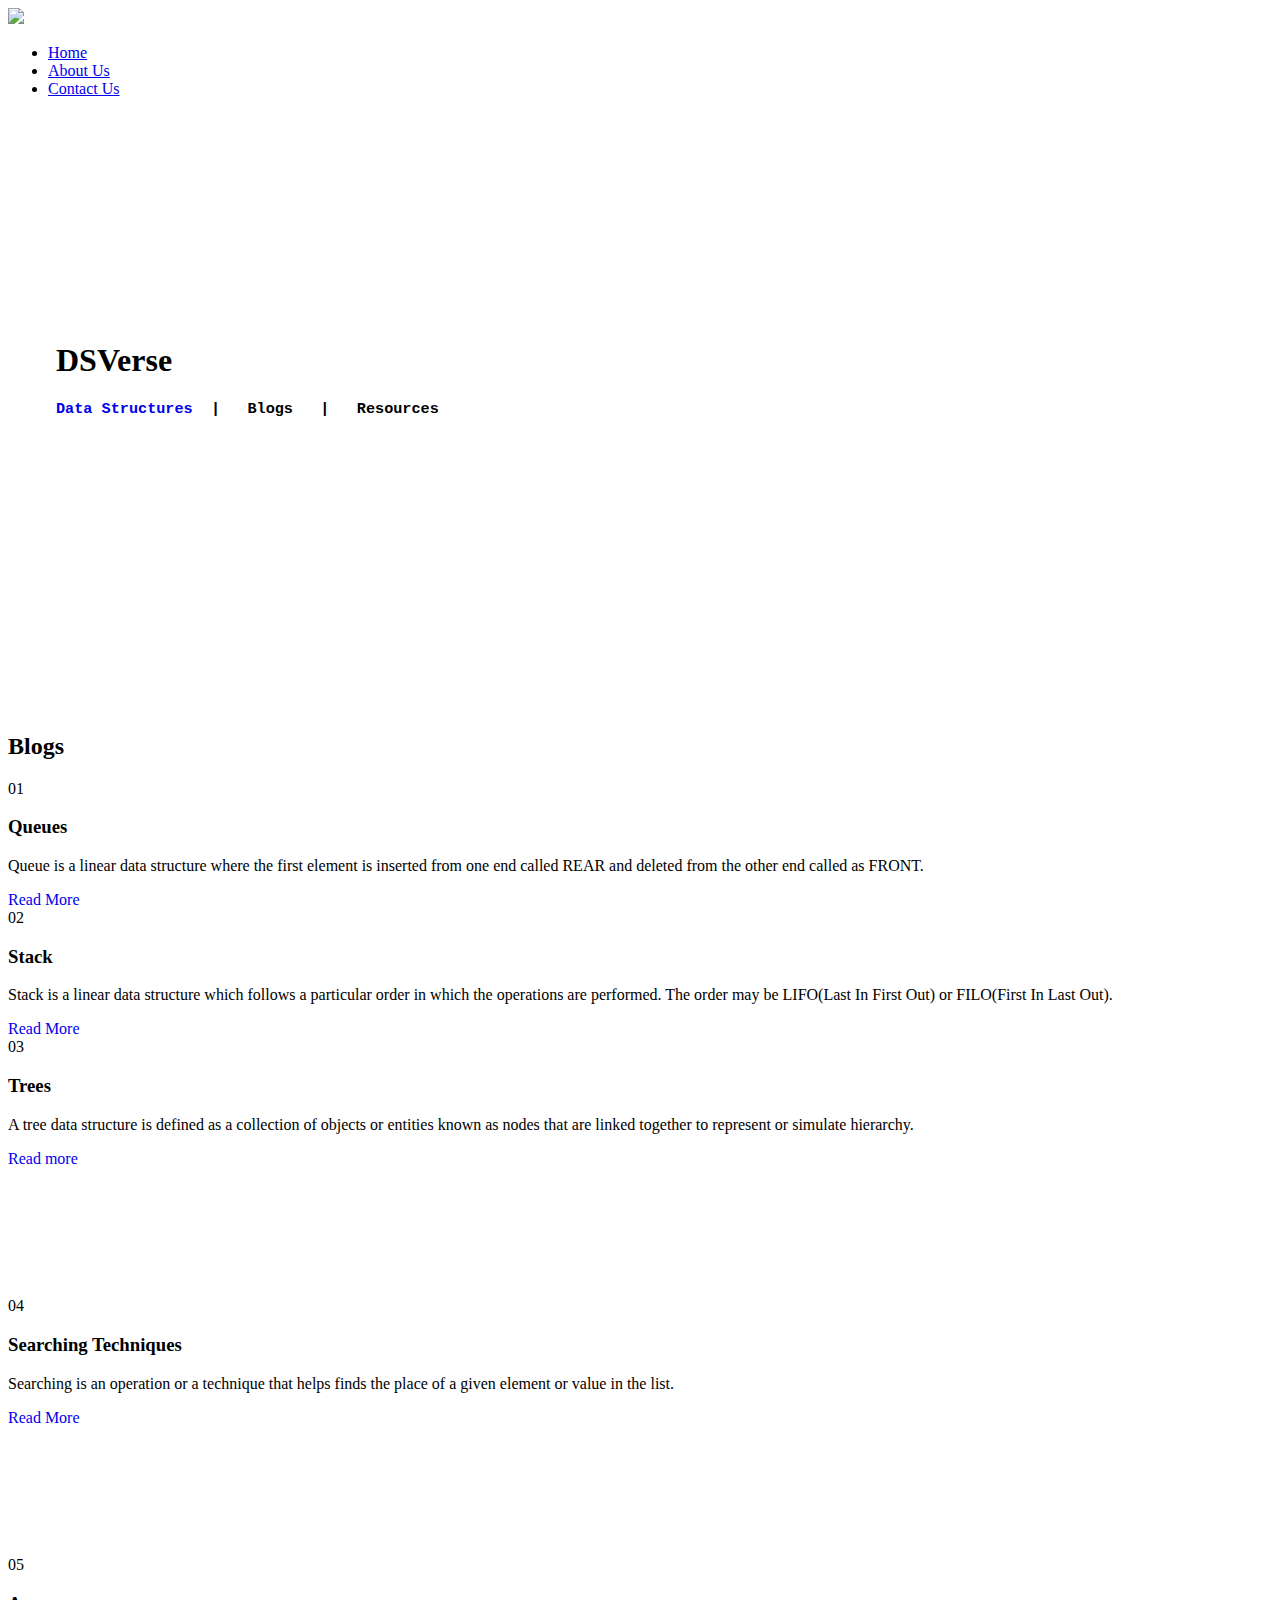
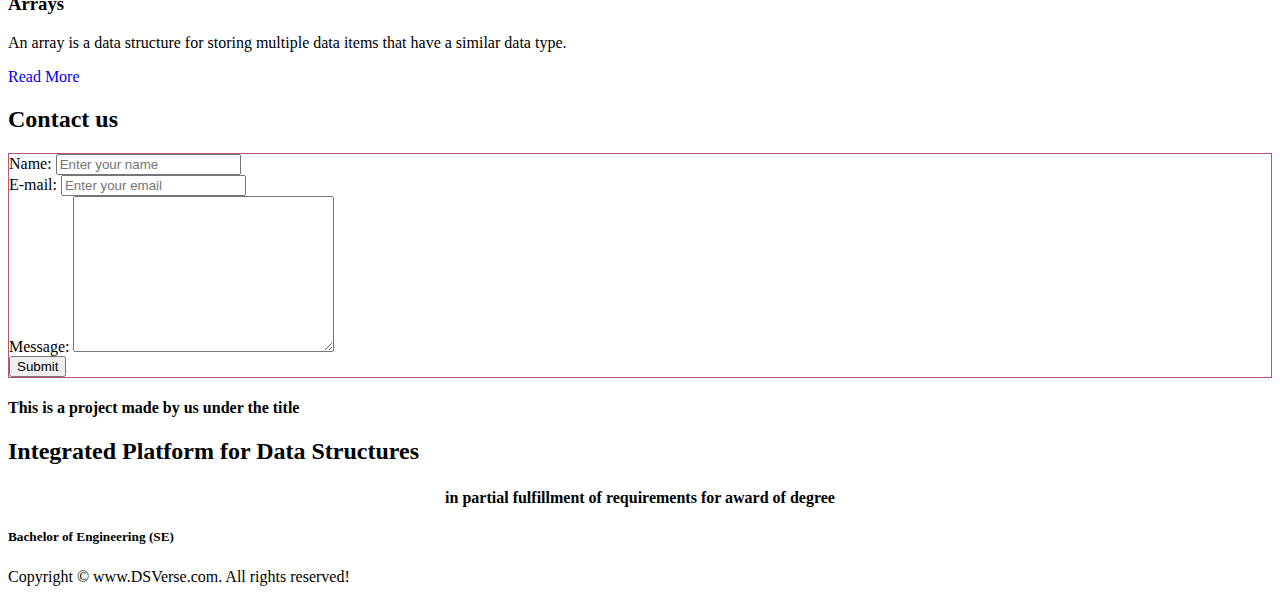
==== index.html @ 15418848 "Minor Fixes" ====
<!DOCTYPE html>
<html lang="en">

<head>

     <title>DSVerse</title>
     <meta charset="UTF-8">
     <meta http-equiv="X-UA-Compatible" content="IE=Edge">
     <meta name="description" content="">
     <meta name="keywords" content="">
     <meta name="author" content="">
     <meta name="viewport" content="width=device-width, initial-scale=1, maximum-scale=1">

     <link rel="stylesheet" href="css/style.css">
     <link rel="icon" href="/images/logo1.jpg">

</head>

<body id="top" data-spy="scroll" data-target="navbar-collapse" data-offset="50">

     <!-- MENU -->
     <navbar id="navbar">
          <div id="logo">
               <img src="images/logo1.jpg" alt=" ">
          </div>
          <ul>


               <li class="item"><a href="#home" class="smoothScroll">Home</a></li>
               <!-- <li class="item"><a href="#team" class="smoothScroll">Our Members</a></li> -->
               <li class="item"><a href="About us/about.html" class="smoothScroll">About Us</a></li>
               
               <!-- <li class="item"><a href="#review" class="smoothScroll">Reviews</a></li> -->
               <li class="item"><a href="#contact" class="smoothScroll">Contact Us</a></li>
          </ul>
     </navbar>

     <!-- HOME -->
     <section id="home">
          <div class="r1">

               <div class="home-slider">
                    <div class="item item-first">
                         <div class="caption">
                              <div class="imgobj" style="display: inline-block;
                              margin: -388px 37px 50px;
                              padding: 10px 6px 16px 1px;">
                              <img src="/images/homeObj1.png" style="width: 678px;
                              height: 819px;
                              margin: 15px 41px 522px 776px;
                              padding: 20px 20px 20px 20px;" alt=" ">

                              </div>
                              <div class="container1" style="margin: -1222px -22px 244px 21px;
                              width: 36%;
                              padding: 32px 27px;
                              display: inline-block;">
                                   
                                        
                                        <h1>DSVerse</h1>
                                        
                                        <h3><pre><a href =#feature rel="noopener noreferrer" style="text-decoration: none;">Data Structures</a>  |   <a  rel="noopener noreferrer" style="text-decoration: none;">Blogs  </a> |   <a  rel="noopener noreferrer" style="text-decoration: none;">Resources</a></pre></h3>
                                        <!--<a href="#feature" class="dis-more smoothScroll">Discover more</a>-->
                                  
                              </div>
                         </div>
                    </div>

               </div>
          </div>
     </section>

     <!-- FEATURE -->
     
     <section id="feature">
          <div class="primary">
               <h2 class="h-primary center">Blogs</h2>

          </div>
          <div class="container">
               <div class="row">

                    <div class="colfeat">
                         <div class="feature-thumb">
                              <span>01</span>
                              <h3>Queues</h3>
                              <p>Queue is a linear data structure where the first element is inserted from one end called REAR and deleted from the other end called as FRONT.</p>
                              <a href="/Anas/index_a.html"  rel="noopener noreferrer" style="text-decoration: none;">Read More</a>
                         </div>
                    </div>

                    <div class="colfeat">
                         <div class="feature-thumb">
                              <span>02</span>
                              <h3>Stack</h3>
                              <p>Stack is a linear data structure which follows a particular order in which the operations are performed. The order may be LIFO(Last In First Out) or FILO(First In Last Out).</p>
                              <a href="/z_html/Stack-blog.html"  rel="noopener noreferrer" style="text-decoration: none;">Read More</a>
                         
                         </div>
                    </div>

                    <div class="colfeat">
                         <div class="feature-thumb" style="height: 259px;">
                              <span>03</span>
                              <h3>Trees</h3>
                              <p>A tree data structure is defined as a collection of objects or entities known as nodes that are linked together to represent or simulate hierarchy.
                              </p>

                              <a href="/tanmay-Trees/index_t.html" rel="noopener noreferrer" style="text-decoration: none;">Read more</a>
                              
                         </div>
                    </div>
                    <div class="colfeat">
                         <div class="feature-thumb" style="height: 259px;">
                              <span>04</span>
                              <h3>Searching Techniques</h3>
                              <p>Searching is an operation or a technique that helps finds the place of a given element or value in the list.</p>
                              <a href="/sachin1/temp.html"  rel="noopener noreferrer" style="text-decoration: none;">Read More</a>
                         </div>
                    </div>
                    <div class="colfeat">
                         <div class="feature-thumb">
                              <span>05</span>
                              <h3>Arrays</h3>
                              <p>An array is a data structure for storing multiple data items that have a similar data type.</p>
                              <a href="/PG/index_p.html"  rel="noopener noreferrer" style="text-decoration: none;">Read More</a>
                         
                         </div>
                    </div>

               </div>
          </div>
     </section>

      


    
     <section id="contact">
          <div class="primary">
               <h2 class="h-primary center">Contact us </h2>
               <!-- <h2 class="h-primary center">Our Members</h2> -->

          </div>

          
          <div id="contact-box">
               <form action="noaction.php">
                    
                         <div class="container1" style="border: 1px solid #ba5273;">

                              <div class="form-group">
                                   <label for="name">Name:</label>
                                  <input type="text" id="name" placeholder="Enter your name">

                              </div >
                              <div class="form-group">
                                   <label for="email">E-mail:</label>
                                   <input type="email" id="email" placeholder="Enter your email">

                              </div>
                              <div class="form-group">
                                   <label for="message">Message:</label>
                                   
                                   <textarea name="message" id="message" cols="30" rows="10"  placeholder="Tell us about your message"  required="">
                                   
                                   </textarea>
                              </div>
             
                              <button class="btn3">Submit</button><br>
                              
                         </div>
                        
                   
                    
                    
               </form>
          </div>
     </section>

     <section>
          <div class="bottom3">
          <p><h4 class="bottom">
               This is a project made by us under the title

          </h4> 
          </p>
          <p><h2 class="bottom1">
               Integrated Platform for Data Structures
          </p>
               
          </h2>
          <p>
               <h4 style="color: black; text-align: center;">
                    in partial fulfillment of requirements for award of degree

               </h4>
          </p>
          <p>
               <h5 class="bottom">
                    Bachelor of Engineering (SE)

               </h5>
          </p>
        </div>  
        
        </section>  


     




     <footer>
          <div class="foo f1">
              Copyright &copy; www.DSVerse.com. All rights reserved!
          </div>
      </footer>

</body>

</html>
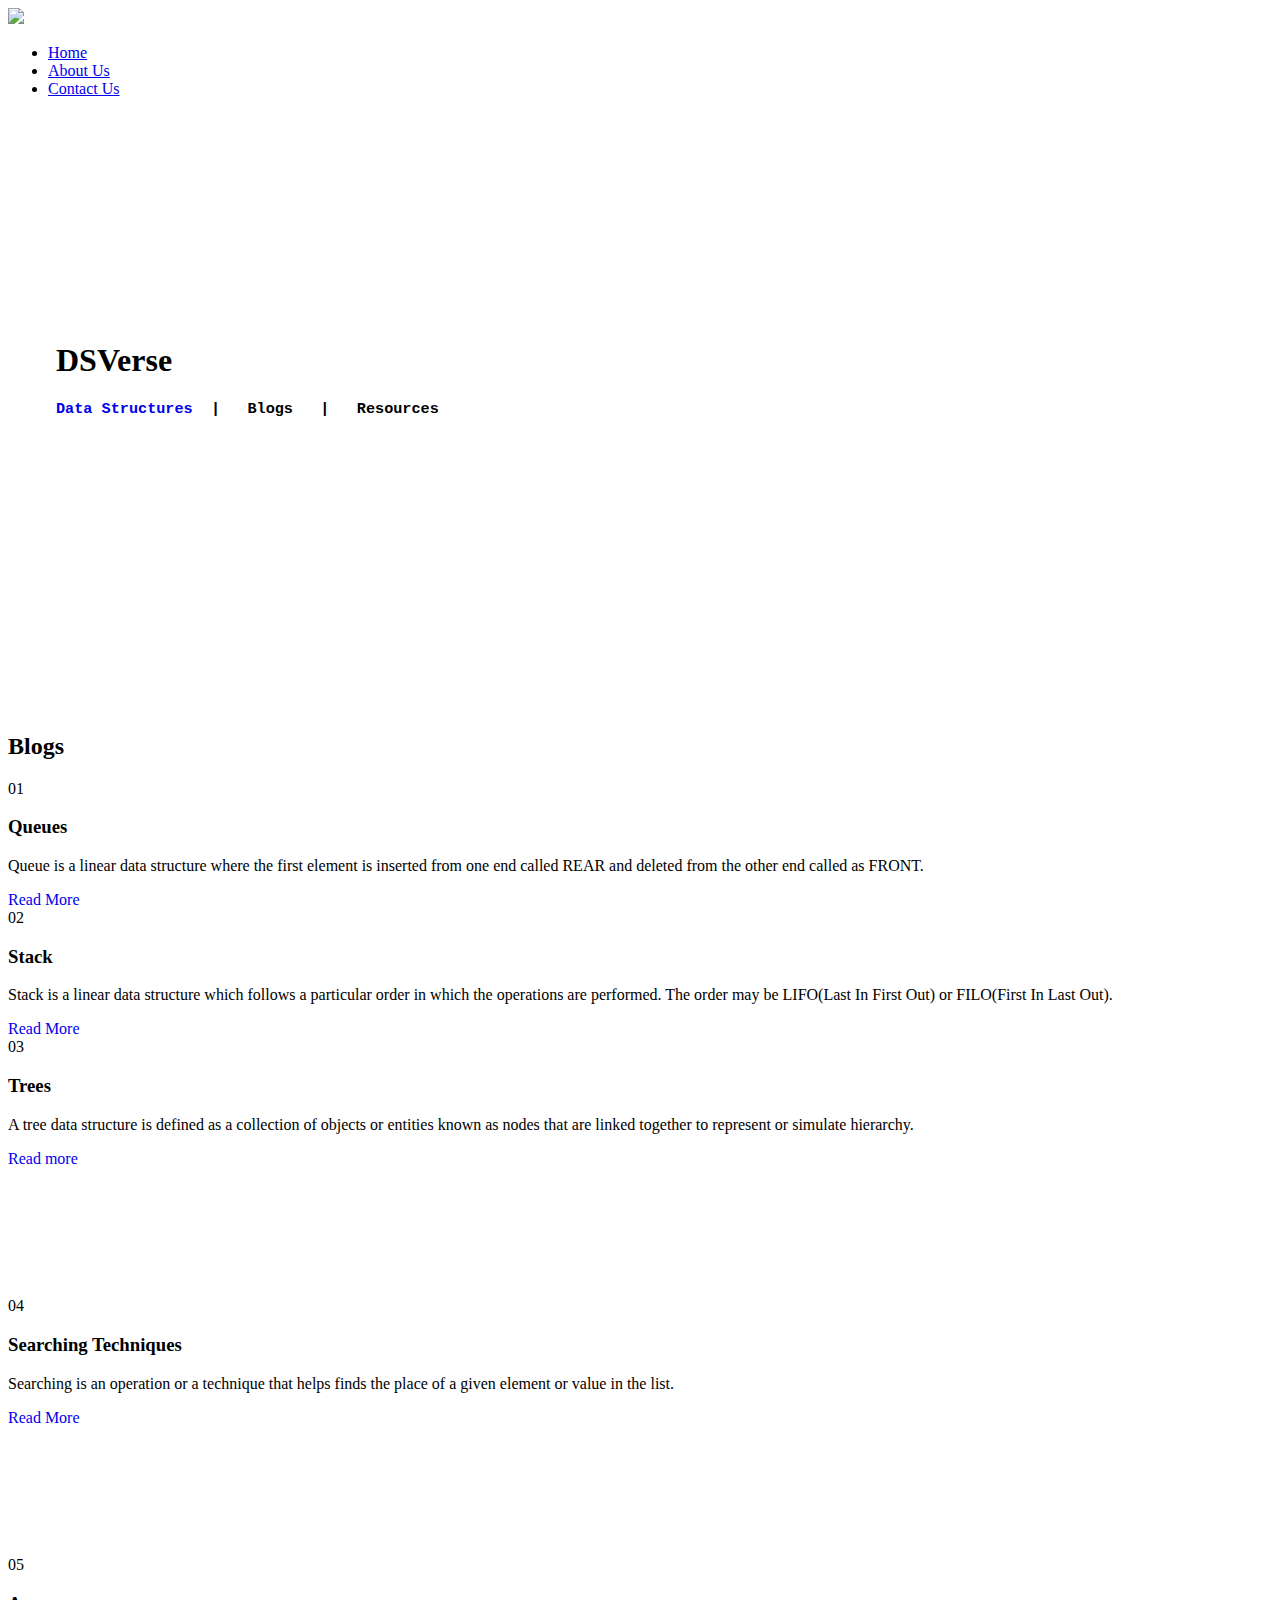
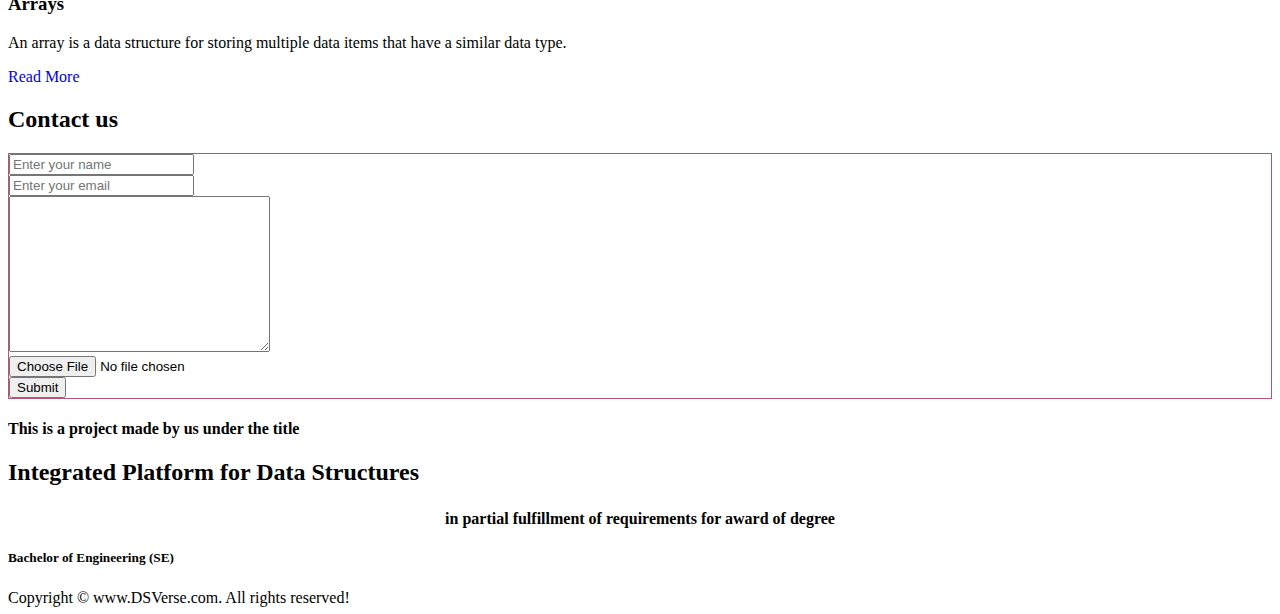
==== commit 466512f3: "Improvements in Contact form" ====
--- a/index.html
+++ b/index.html
@@ -145,29 +145,36 @@
 
           
           <div id="contact-box">
-               <form action="noaction.php">
+               <form action="POST" data-netlify="true">
                     
                          <div class="container1" style="border: 1px solid #ba5273;">
 
                               <div class="form-group">
-                                   <label for="name">Name:</label>
                                   <input type="text" id="name" placeholder="Enter your name">
 
                               </div >
                               <div class="form-group">
-                                   <label for="email">E-mail:</label>
                                    <input type="email" id="email" placeholder="Enter your email">
 
                               </div>
                               <div class="form-group">
-                                   <label for="message">Message:</label>
                                    
                                    <textarea name="message" id="message" cols="30" rows="10"  placeholder="Tell us about your message"  required="">
                                    
                                    </textarea>
                               </div>
+                              <div class="form-group">
+                                   
+                                   <input type="file" name="myfile" id="myfile" cols="30" rows="10"  placeholder="Upload Your file"  required="">
+                                   
+
+                              </div>
+                              <div class="form-group">
+                                   <div data-netlify-recaptcha="true"></div>
+                              </div>
              
-                              <button class="btn3">Submit</button><br>
+             
+                              <button class="btn3" type="submit">Submit</button><br>
                               
                          </div>
                         
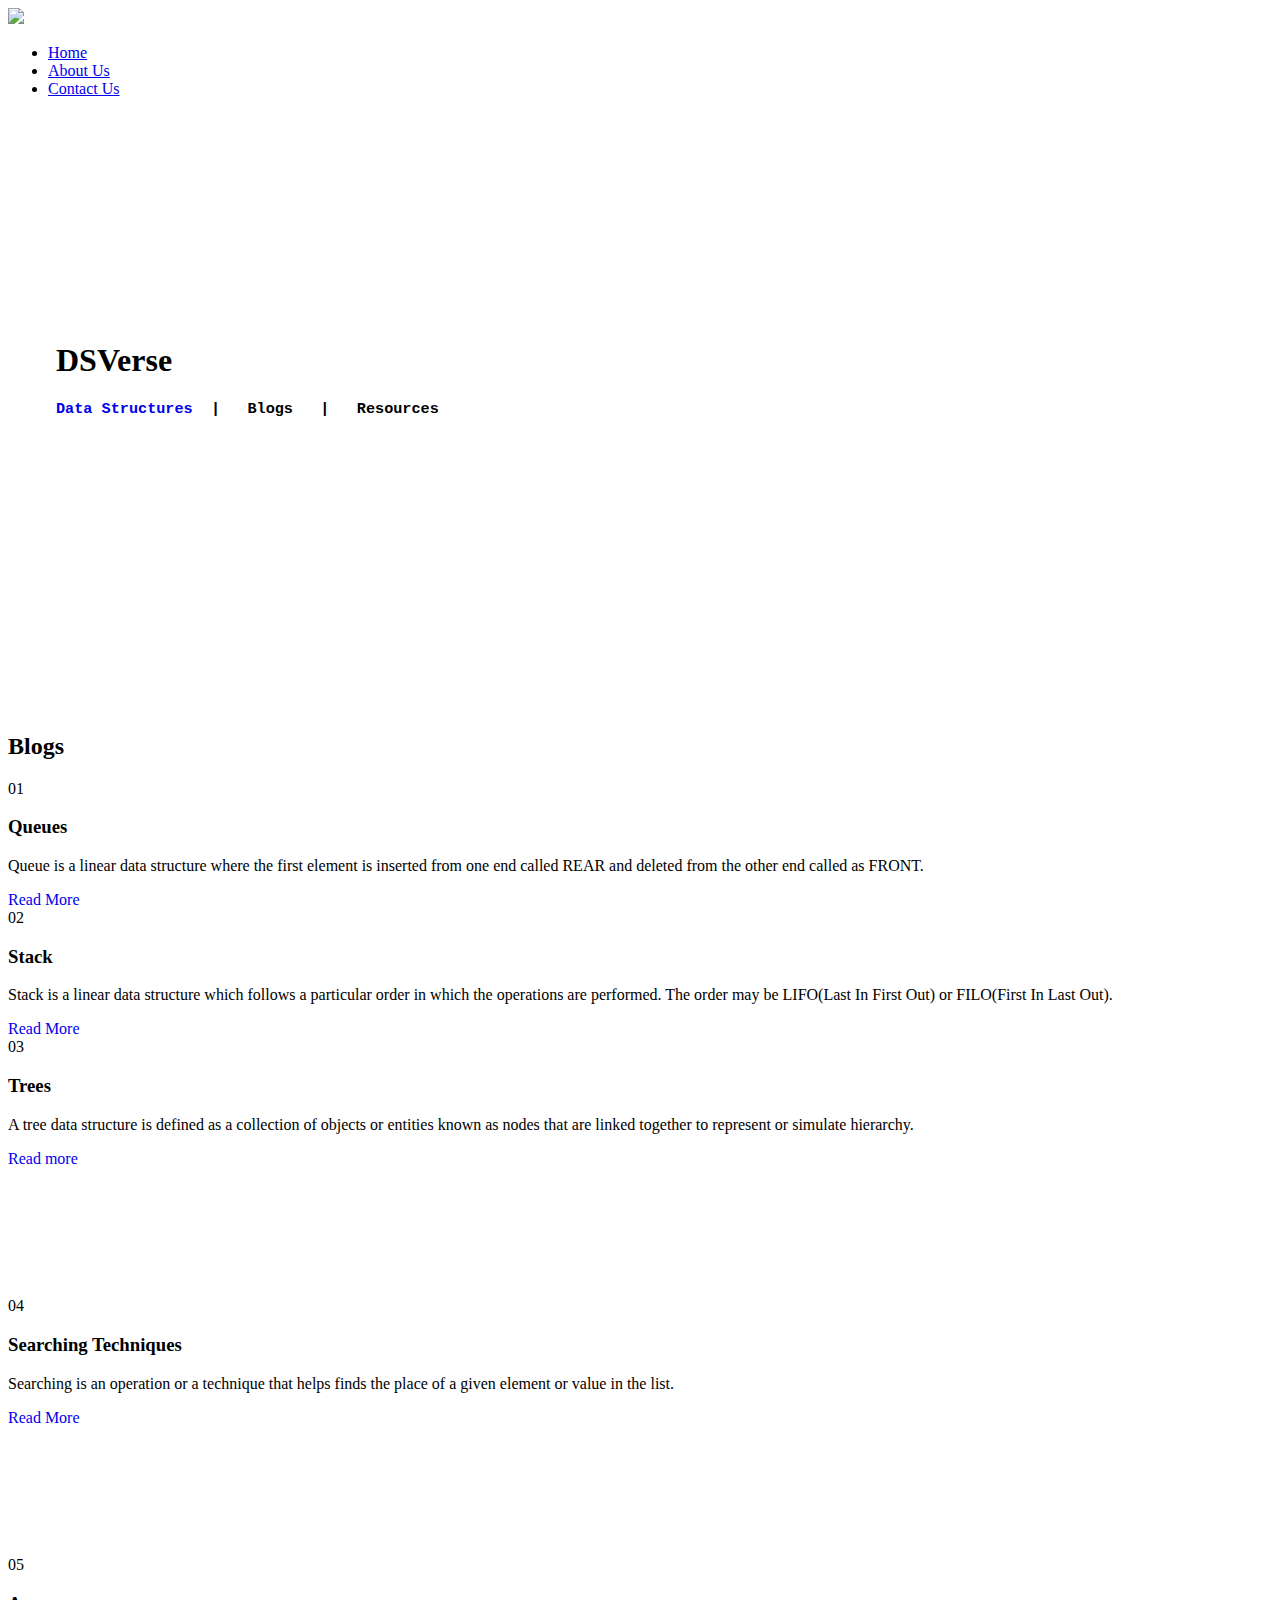
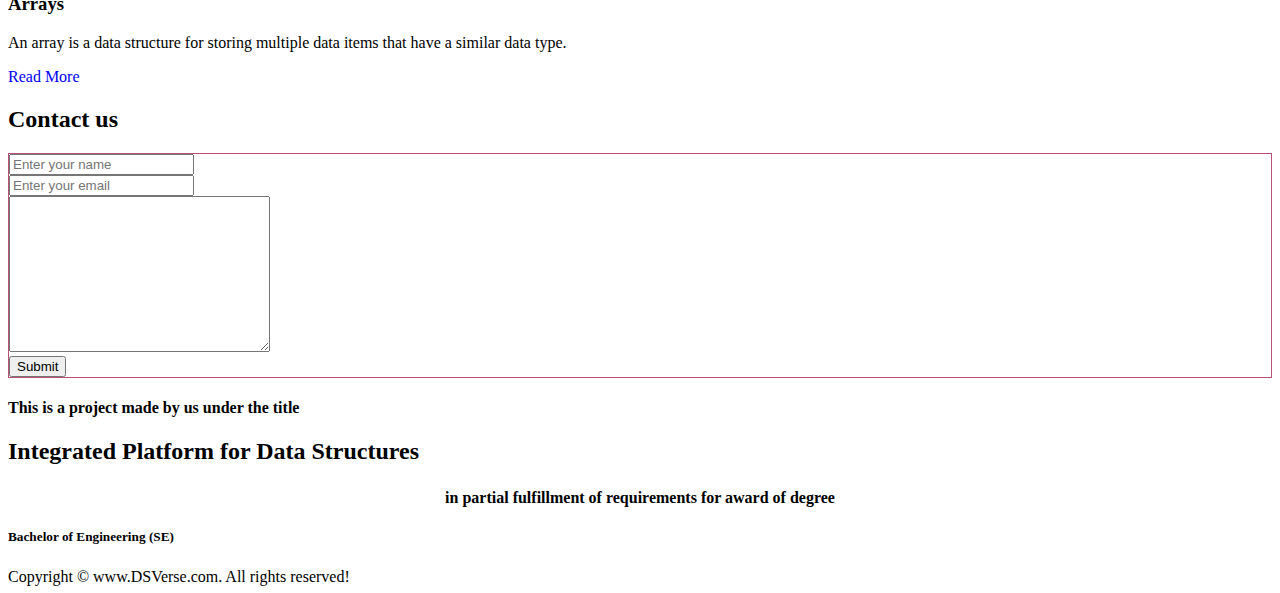
==== commit 714f57f9: "Improvements in contact form" ====
--- a/index.html
+++ b/index.html
@@ -145,7 +145,7 @@
 
           
           <div id="contact-box">
-               <form action="POST" data-netlify="true">
+               <form name="contact" netlify>
                     
                          <div class="container1" style="border: 1px solid #ba5273;">
 
@@ -163,12 +163,7 @@
                                    
                                    </textarea>
                               </div>
-                              <div class="form-group">
-                                   
-                                   <input type="file" name="myfile" id="myfile" cols="30" rows="10"  placeholder="Upload Your file"  required="">
-                                   
-
-                              </div>
+
                               <div class="form-group">
                                    <div data-netlify-recaptcha="true"></div>
                               </div>
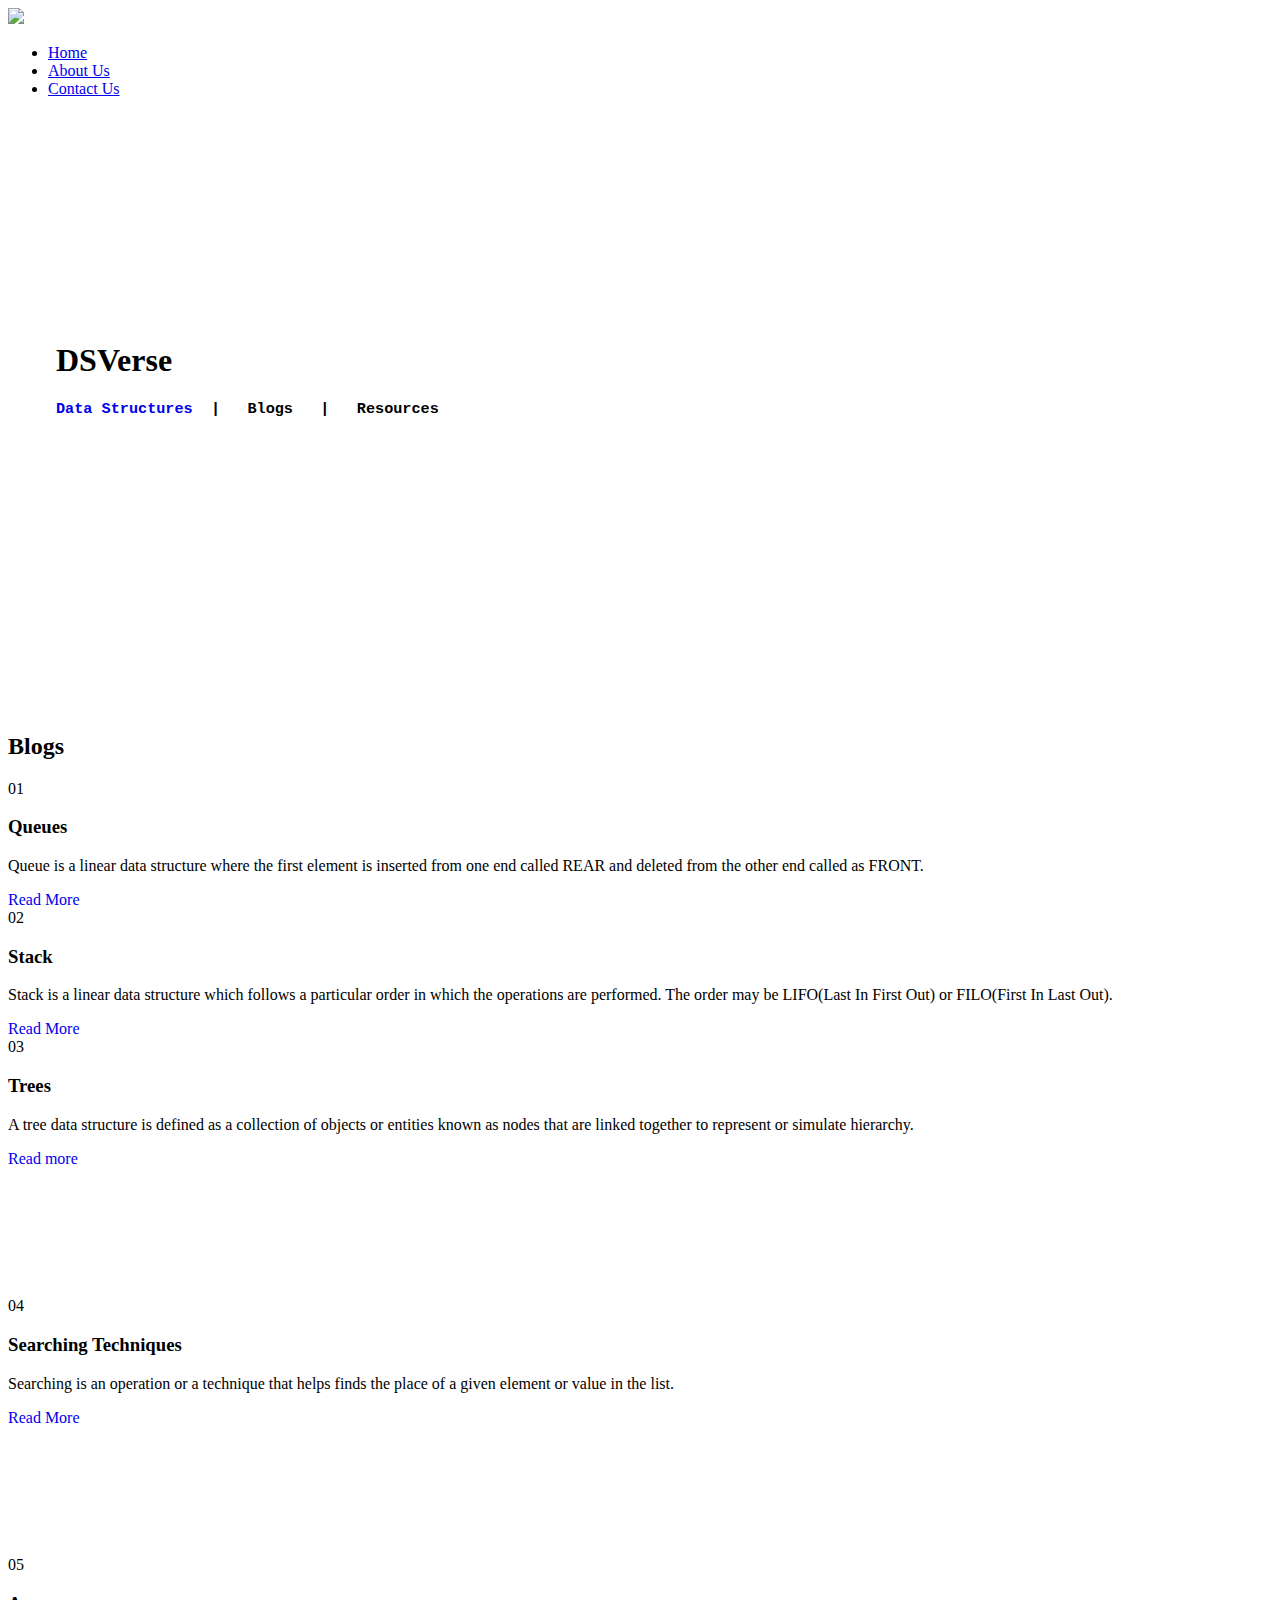
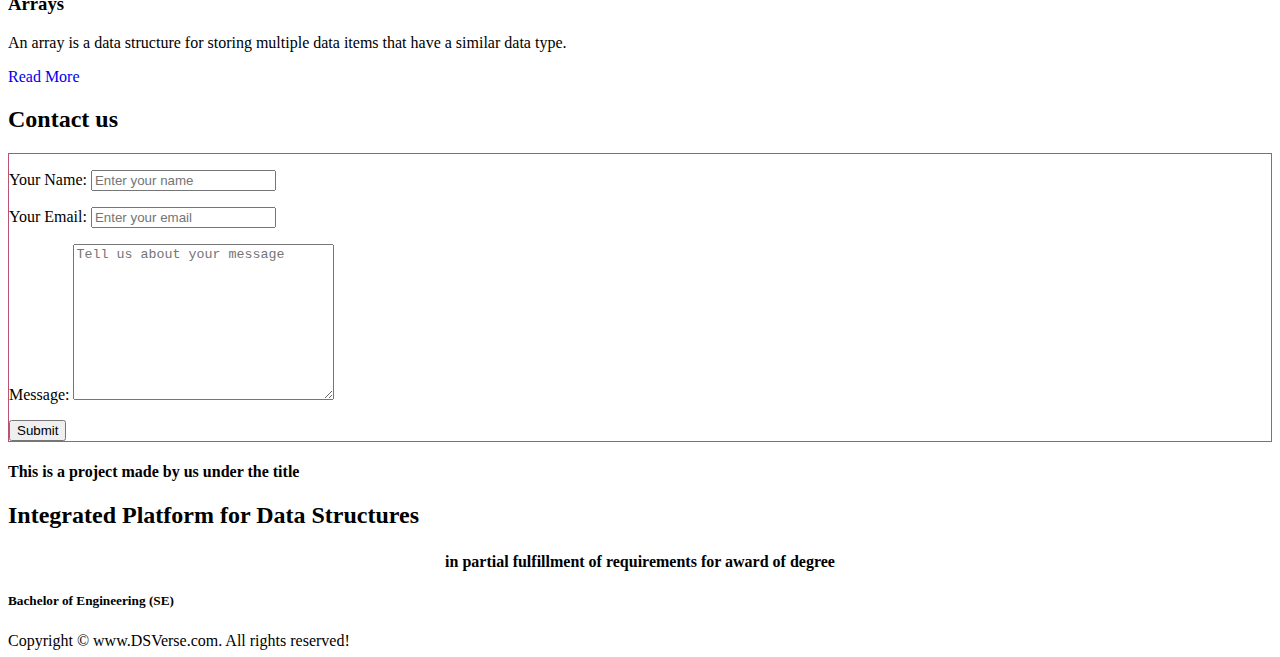
==== commit 986665ab: "Bugs Removed" ====
--- a/index.html
+++ b/index.html
@@ -12,7 +12,7 @@
      <meta name="viewport" content="width=device-width, initial-scale=1, maximum-scale=1">
 
      <link rel="stylesheet" href="css/style.css">
-     <link rel="icon" href="/images/logo1.jpg">
+     <link rel="icon" href="images/logo1.jpg">
 
 </head>
 
@@ -45,7 +45,7 @@
                               <div class="imgobj" style="display: inline-block;
                               margin: -388px 37px 50px;
                               padding: 10px 6px 16px 1px;">
-                              <img src="/images/homeObj1.png" style="width: 678px;
+                              <img src="images/homeObj1.png" style="width: 678px;
                               height: 819px;
                               margin: 15px 41px 522px 776px;
                               padding: 20px 20px 20px 20px;" alt=" ">
@@ -85,7 +85,7 @@
                               <span>01</span>
                               <h3>Queues</h3>
                               <p>Queue is a linear data structure where the first element is inserted from one end called REAR and deleted from the other end called as FRONT.</p>
-                              <a href="/Anas/index_a.html"  rel="noopener noreferrer" style="text-decoration: none;">Read More</a>
+                              <a href="Anas/index_a.html"  rel="noopener noreferrer" style="text-decoration: none;">Read More</a>
                          </div>
                     </div>
 
@@ -94,7 +94,7 @@
                               <span>02</span>
                               <h3>Stack</h3>
                               <p>Stack is a linear data structure which follows a particular order in which the operations are performed. The order may be LIFO(Last In First Out) or FILO(First In Last Out).</p>
-                              <a href="/z_html/Stack-blog.html"  rel="noopener noreferrer" style="text-decoration: none;">Read More</a>
+                              <a href="z_html/Stack-blog.html"  rel="noopener noreferrer" style="text-decoration: none;">Read More</a>
                          
                          </div>
                     </div>
@@ -106,7 +106,7 @@
                               <p>A tree data structure is defined as a collection of objects or entities known as nodes that are linked together to represent or simulate hierarchy.
                               </p>
 
-                              <a href="/tanmay-Trees/index_t.html" rel="noopener noreferrer" style="text-decoration: none;">Read more</a>
+                              <a href="tanmay-Trees/index_t.html" rel="noopener noreferrer" style="text-decoration: none;">Read more</a>
                               
                          </div>
                     </div>
@@ -115,7 +115,7 @@
                               <span>04</span>
                               <h3>Searching Techniques</h3>
                               <p>Searching is an operation or a technique that helps finds the place of a given element or value in the list.</p>
-                              <a href="/sachin1/temp.html"  rel="noopener noreferrer" style="text-decoration: none;">Read More</a>
+                              <a href="sachin1/temp.html"  rel="noopener noreferrer" style="text-decoration: none;">Read More</a>
                          </div>
                     </div>
                     <div class="colfeat">
@@ -123,7 +123,7 @@
                               <span>05</span>
                               <h3>Arrays</h3>
                               <p>An array is a data structure for storing multiple data items that have a similar data type.</p>
-                              <a href="/PG/index_p.html"  rel="noopener noreferrer" style="text-decoration: none;">Read More</a>
+                              <a href="PG/index_p.html"  rel="noopener noreferrer" style="text-decoration: none;">Read More</a>
                          
                          </div>
                     </div>
@@ -145,23 +145,27 @@
 
           
           <div id="contact-box">
-               <form name="contact" netlify>
+               <form name="contact" method="POST" data-netlify="true">
                     
                          <div class="container1" style="border: 1px solid #ba5273;">
 
                               <div class="form-group">
-                                  <input type="text" id="name" placeholder="Enter your name">
+                                   <p>
+                                  <label>Your Name: <input type="text" id="name" placeholder="Enter your name"></label>
+                                   </p>
 
                               </div >
                               <div class="form-group">
-                                   <input type="email" id="email" placeholder="Enter your email">
-
-                              </div>
-                              <div class="form-group">
+                                   <p>
+                                   <label>Your Email: <input type="email" id="email" placeholder="Enter your email"></label>
+                                   </p>
+
+                              </div>
+                              <div class="form-group">
+                                   <p>
+                                        <label>Message: <textarea name="message" id="message" cols="30" rows="10"  placeholder="Tell us about your message"  required=""></textarea></label>
+                                   </p>
                                    
-                                   <textarea name="message" id="message" cols="30" rows="10"  placeholder="Tell us about your message"  required="">
-                                   
-                                   </textarea>
                               </div>
 
                               <div class="form-group">
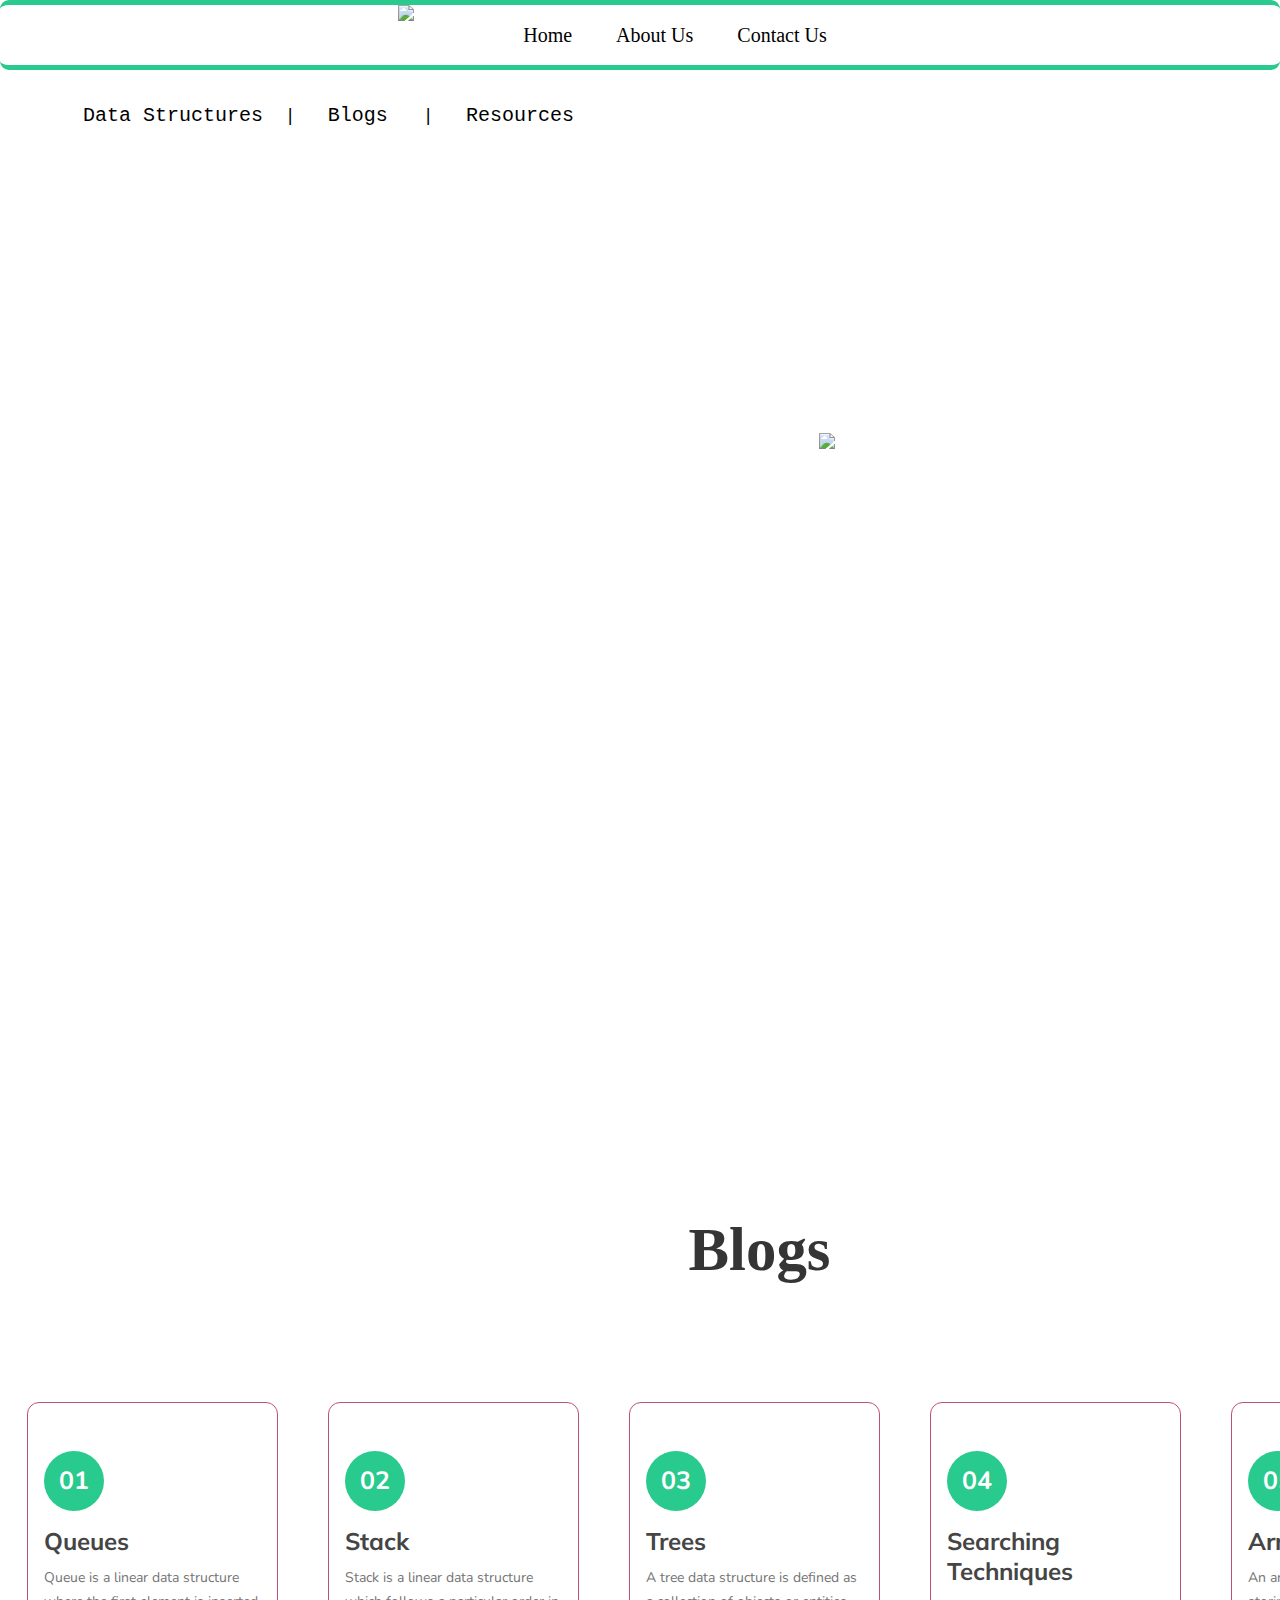
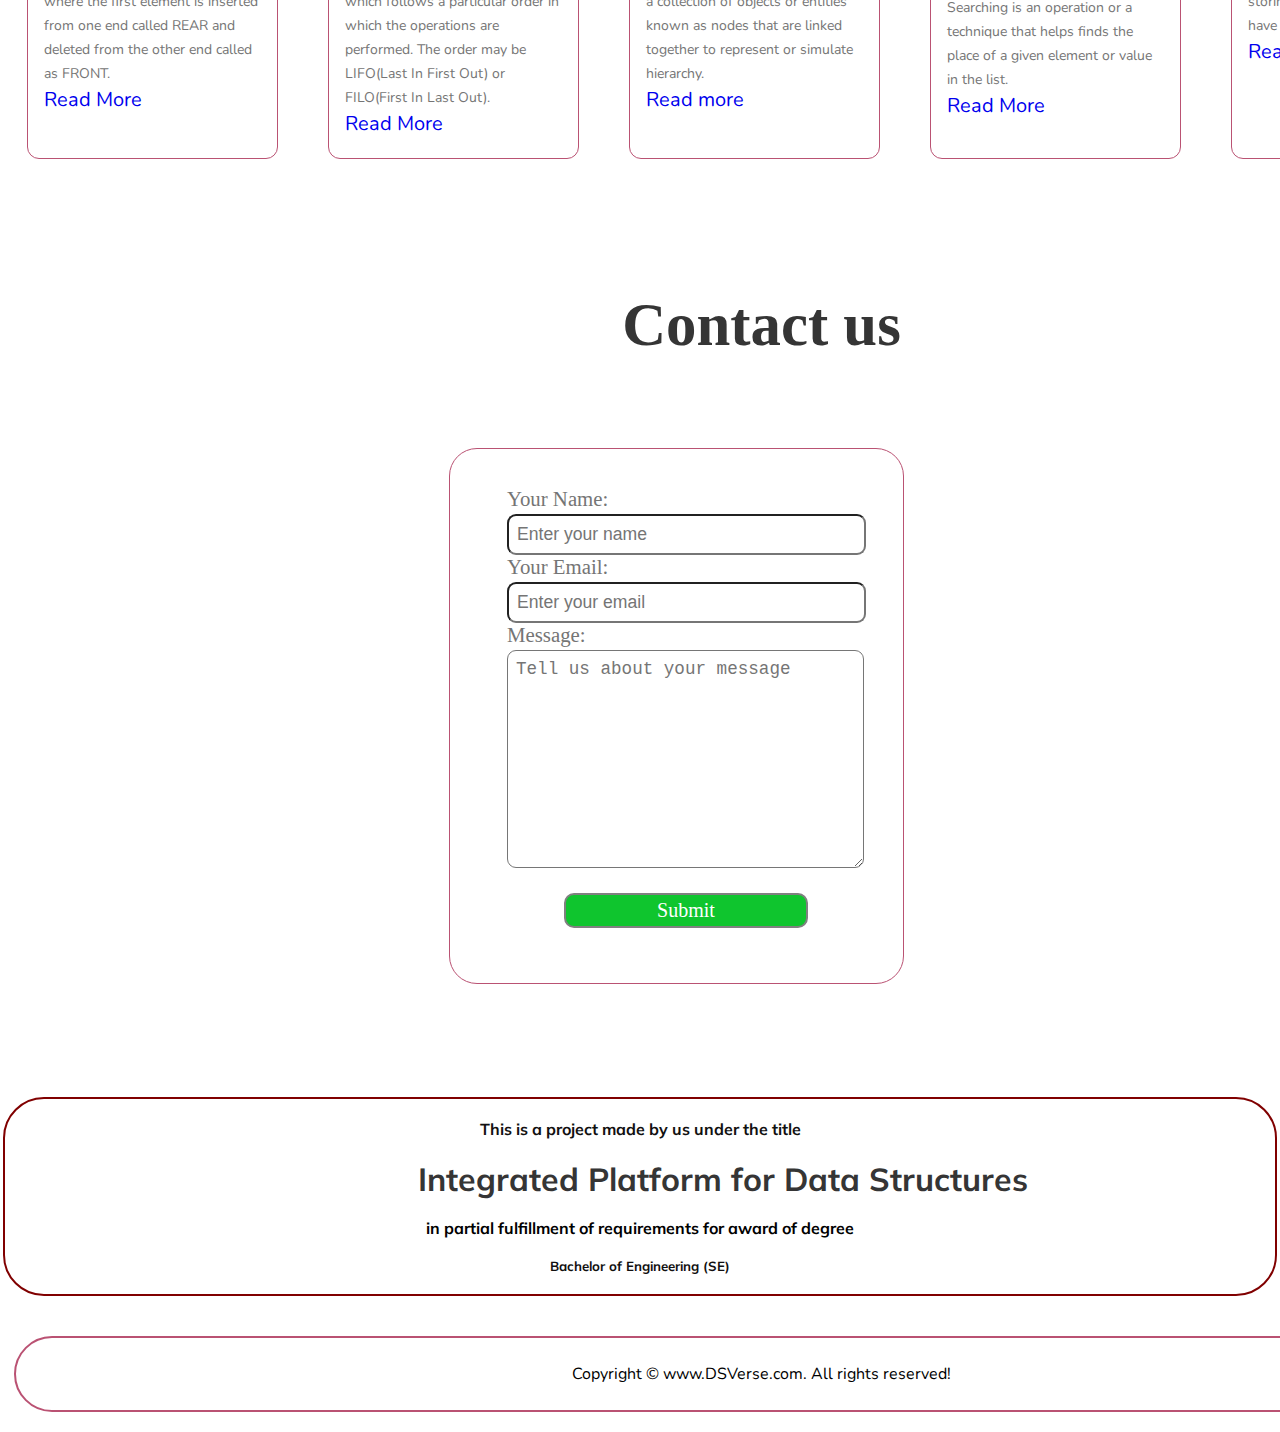
==== commit 4546f19a: "Merge pull request #11 from anas4u02/master" ====
--- a/index.html
+++ b/index.html
@@ -145,7 +145,7 @@
 
           
           <div id="contact-box">
-               <form name="contact" method="POST" data-netlify="true">
+               <form name="contact" method="POST">
                     
                          <div class="container1" style="border: 1px solid #ba5273;">
 
@@ -226,4 +226,4 @@
 
 </body>
 
-</html>+</html>
--- a/css/style.css
+++ b/css/style.css
@@ -0,0 +1,599 @@
+
+/* body  */
+@import url('https://fonts.googleapis.com/css?family=Muli:300,700|Nunito');
+
+body {
+     background: #ffffff;
+     font-family: 'Nunito', sans-serif;
+     overflow-x: hidden;
+     padding-top: 0px;
+}
+
+* {
+     margin: 0;
+     padding: 0;
+}
+
+html {
+     scroll-behavior: smooth;
+     -webkit-font-smoothing: antialiased;
+}
+
+/* para and headings */
+h1,
+h2,
+h3,
+h4,
+h5,
+h6 {
+     font-family: 'Muli', sans-serif;
+     font-weight: bold;
+     line-height: inherit;
+}
+
+h1 {
+     color: #252525;
+     font-size: 3em;
+     line-height: normal;
+}
+
+h2 {
+     color: #353535;
+     font-size: 2em;
+     padding-bottom: 10px;
+     text-align: center;
+     margin: 39px auto;
+     display: block;
+     width: 53%;
+
+}
+
+h3 {
+     font-size: 1.5em;
+     margin-bottom: 0;
+}
+
+h3,
+h3 a {
+     color: #454545;
+}
+
+p {
+     color: #757575;
+     font-size: 14px;
+     font-weight: normal;
+     line-height: 24px;
+}
+
+
+
+
+/* navbar */
+#navbar {
+     display: flex;
+     align-items: center;
+     position: sticky;
+     top: 0px;
+     background-color: white;
+     color: black;
+     border: rgb(46, 46, 216);
+     border-radius: 9px;
+     border-top: 5px solid #29ca8e;
+     border-bottom: 5px solid #29ca8e;
+     justify-content: center;
+}
+
+
+
+/* Navigation Bar: List Styling */
+
+#navbar ul {
+     display: flex;
+     font-family: 'Baloo Bhai', cursive;
+}
+
+#navbar ul li {
+     list-style: none;
+     font-size: 1.3rem;
+}
+
+#navbar ul li a {
+     color: black;
+     display: block;
+     padding: 3px 22px;
+     border-radius: 5px;
+     text-decoration: none;
+}
+
+#navbar ul li a:hover {
+     color: white;
+     background-color: #29ca8e;
+}
+
+
+
+#home {
+     padding: 0;
+}
+
+#home h1 {
+     color: black;
+     margin: 4px 39px;
+padding: 26px 10px;
+font-size: 100px;
+}
+
+#home h3 {
+     color: black;
+font-size: 18px;
+font-weight: 300;
+margin: 13px 50px;
+padding: 36px 0 40px 0px;
+}
+
+/* @media (min-width: 768px) {
+     .home-slider .col-md-6 {
+          padding-left: 0;
+     }
+} */
+
+.dis-more {
+     font-size: 20px;
+     color: white;
+     background: transparent;
+     border: 2px solid white;
+     border-radius: 11px;
+     margin: 10px 303px;
+     text-decoration: none;
+     padding: 5px 13px;
+}
+
+.item-first {
+     margin: -4px 0px;
+     height: 1000px;
+}
+
+.home-slider .caption {
+     display: flex;
+     justify-content: center;
+     flex-direction: column;
+     text-align: left;
+     /* background-color: rgba(20, 20, 20, 0.2); */
+     height: 100%;
+     color: #fff;
+     
+}
+
+.home-slider .item {
+     background-repeat: no-repeat;
+     background-attachment: local;
+     background-size: cover;
+     height: 1100px;
+}
+
+.caption h3 a {
+     color: black;
+}
+
+.caption h3 a:hover {
+     color: #29ca8e;
+}
+
+.home-slider .item-first {
+
+     /* background-image: url(../images/slider-image1.jpg); */
+    background-image: url(images/homeLayout1.jpg);
+    /* background-color: #252525; */
+     background-position: center;
+}
+.container{
+     margin: -87px 17px;
+width: 77%;
+padding: 25px 34px;
+display: inline-block;
+}
+
+
+
+/*---------------------------------------
+FEATURE              
+-----------------------------------------*/
+
+.feature-thumb {
+     border: 1px solid #ba5273;
+padding: 3em 1em;
+width: 217px;
+display: inline-block;
+margin: 7px 1px;
+border-radius: 12px;
+}
+
+.feature-thumb span {
+     /* background: #3f51b5; */
+     background: #29ca8e;
+     border-radius: 50px;
+     color: #ffffff;
+     font-size: 25px;
+     font-weight: bold;
+     display: inline-block;
+     width: 60px;
+     height: 60px;
+     line-height: 60px;
+     text-align: center;
+     margin-bottom: 5px;
+}
+
+.feature-thumb h3 {
+     margin: 10px 0;
+}
+
+
+.colfeat {
+     margin: 59px 99px;
+padding: 33px 24px;
+width: 55px;
+display: inline;
+
+}
+
+
+/* features */
+.feature-thumb{
+     height: 259px;
+}
+
+#feature{
+     border: 2px solid white;
+     border-radius: 47px;
+}
+
+/* ABOUT  */
+
+#about{
+     text-align: center;
+     border: 2px solid white;
+border-radius: 47px;
+background: white;
+margin: 10px 2px;
+}
+.primary{
+     /* border: 2px solid #ba5273; */
+border-radius: 81px 22px 89px 16px;
+
+width: 1489px;
+padding: 0px 1px;
+margin: 20px 12px;
+
+}
+
+
+.h-primary{
+font-family: 'Bree Serif', serif;
+font-size: 3.8rem;
+padding: 12px;
+}
+.center{
+text-align: center;
+}
+
+
+#about .row {
+     
+
+padding: 0px 0px;
+display: flex;
+
+margin: 29px -273px;
+}
+
+.cols-about{
+
+margin: 59px 99px;
+padding: 33px 24px;
+width: 55px;
+display: inline;
+}
+
+.team-thumb {
+
+
+border: 1px solid #ba5273;
+padding: 3em 1em;
+width: 217px;
+display: inline-block;
+margin: 7px 1px;
+border-radius: 12px;
+
+}
+
+/* img.img-responsive{
+     margin: -44px 0px;
+} */
+
+.img-responsive1{
+     margin: 9px 3px;
+
+}
+.img-responsive2{
+     margin: -14px 1px;
+    height: 202px;
+}
+
+.img-responsive3{
+     margin: -4px -1px;
+    /* height: 171px; */
+    height: 209px;
+}
+.img-responsive4{
+     margin: 0px -9px;
+
+}
+.img-responsive5{
+     height: 168px;
+     margin: -39px 5px;
+     padding: 28px 1px;
+}
+/* .img-responsive img{
+     margin: 13px 3px;
+} */
+
+.team-image img {
+width: 100%;
+
+}
+
+a{
+     font-style: bold;
+     font-size: 20px;
+}
+
+.team-info {
+padding: 20px 30px;
+}
+.team-info h3 {
+margin: 0;
+}
+.team-thumb {
+     height: 335px;
+     border: 1px solid #ba5273;
+     padding: 14px 19px 19px 18px;
+     width: 217px;
+     display: inline-block;
+     margin: 17px 1px;
+     border-radius: 12px;
+}
+
+
+
+
+/* .social-icon li a {
+border-radius: 100px;
+color: #29ca8e;
+font-size: 15px;
+width: 35px;
+height: 35px;
+line-height: 35px;
+text-decoration: none;
+text-align: center;
+transition: all 0.4s ease-in-out;
+position: relative;
+margin: 5px 5px 5px 0;
+} */
+
+
+
+
+/* contacts */
+
+.container1 {
+/* border: 2px solid #ba5273; */
+margin: 90px 13px;
+padding: 38px 57px;
+width: 83%;
+border-radius: 28px;
+}
+
+.btn:hover {
+background-color: rgb(92, 158, 39);
+}
+
+
+.btn1 {
+background-color: #1877f2;
+color: white;
+font-family: 'Baloo Bhai', cursive;
+text-align: center;
+display: block;
+width: 515px;
+padding: 1px;
+border: 2px solid black;
+margin: 11px auto;
+font-size: 25px;
+border-radius: 8px;
+cursor: pointer;
+
+
+}
+
+.btn2 {
+font-family: 'Baloo Bhai', cursive;
+text-align: center;
+display: block;
+width: 244px;
+padding: 1px;
+/* border: 2px solid red; */
+padding: 4px 14px;
+margin: 19px 137px;
+font-size: 25px;
+border-radius: 8px;
+color: #f3ecec;
+background-color: transparent;
+cursor: pointer;
+}
+
+
+.btn3 {
+
+font-family: 'Baloo Bhai', cursive;
+width: 244px;
+margin: 17px 57px;
+background-color: rgb(15, 197, 46);
+color: white;
+padding: 4px 14px;
+border: 2px solid grey;
+border-radius: 10px;
+font-size: 20px;
+cursor: pointer;
+}
+
+
+
+/* contact */
+
+
+.form-group input textarea {
+font-family: 'Baloo Bhai', cursive;
+text-align: left;
+display: block;
+width: 508px;
+padding: 1px;
+border: 2px solid black;
+margin: 10px auto;
+font-size: 25px;
+border-radius: 8px;
+}
+
+.l1 {
+color: black;
+}
+.form-control{
+display: inline-block;
+border: 2px solid black;
+margin: 17px 3px;
+padding: 12px 19px;
+border-radius: 8px;
+align-items: left;
+width: 471px;
+text-align: left;
+height: 235px;
+}
+
+.contact-box .form-group .data-netlify-recaptcha{
+     text-align: center;
+}
+
+/* Contact Section */
+section #contact{
+/* border: 2px solid #ba5273; */
+border-radius: 47px;
+background: 2px solid white ;
+margin: 10px 2px;
+}
+
+#contact{
+border: 2px solid white;
+border-radius: 47px;
+background: white;
+margin: 10px 2px;
+}
+#contact::before{
+content: "";
+position: absolute;
+width: 100%;
+height: 100%;
+z-index: -1;
+opacity: 0.7;
+/* background: url('../contact.jpg') no-repeat center center/cover; */
+
+}
+#contact-box{
+display: flex;
+justify-content: center;
+align-items: center;
+padding-bottom: 34px;
+}
+#contact-box input, 
+#contact-box textarea{
+width: 100%;
+padding: 0.5rem;
+border-radius: 9px;
+font-size: 1.1rem;
+/* justify-content: left; */
+} 
+
+#contact-box form{
+/* width: 40%; */
+margin: -56px -93px;
+padding: 3px 53px;
+width: 408px;
+display: inline-block;
+}
+
+#contact-box label{
+font-size: 1.3rem;
+font-family: 'Bree Serif', serif;
+
+}
+
+.r1{
+margin-right: -15px;
+margin-left: -15px;
+}
+
+
+.row{
+padding: 0px 0px;
+display: flex;
+/* display: inline-block; */
+margin: 29px -150px;
+}
+
+.bottom{
+     text-align: center;
+     color: rgb(17, 16, 16);
+     margin: 20px;
+}
+.bottom1{
+     text-align: center;
+     margin: 9px 381px;
+     
+}
+
+.bottom3{
+     margin: 40px 3px;
+     border: 2px solid maroon;
+     border-radius: 41px;
+ 
+}
+
+/* footer  */
+.foo {
+  height: 22px;
+  margin: 20px 20px;
+  text-align: center;
+}
+.f1{
+margin: 33px 309px;
+padding: 34px 28px;
+border-radius: 51px;
+width: 1489px;
+padding: 25px 1px;
+margin: 20px 14px;
+border: 2px solid #ba5273;
+}
+
+#logo{
+width: 114px;
+height: 64px;
+margin: -2px -34px;
+padding: 0px 12px;
+
+}
+#logo img{
+width: 80px;
+height: 60px;
+margin: 2px -23px;
+padding: 0px 12px;
+}
+
+
